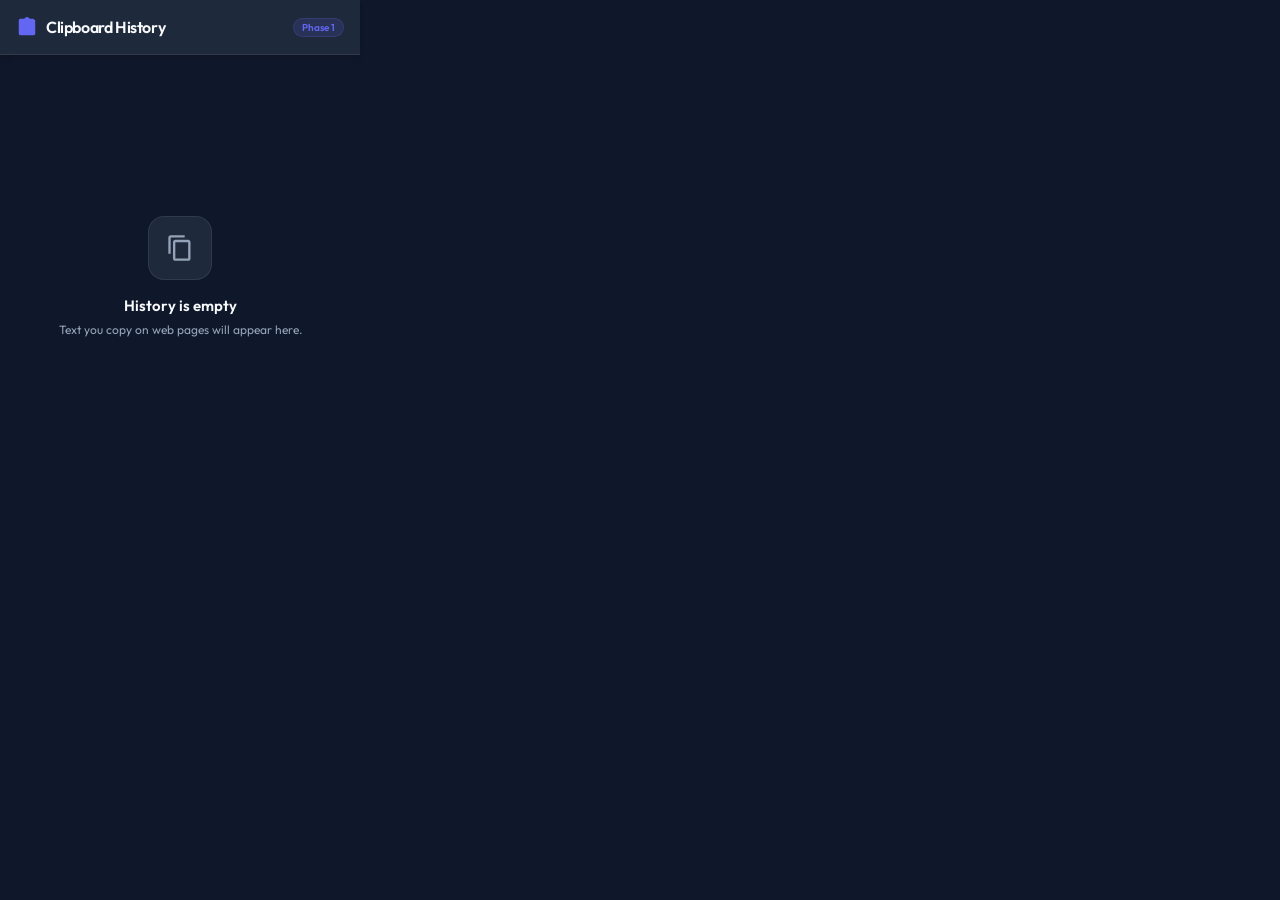
==== popup/popup.html @ 44d705e6 "initial commit" ====
<!DOCTYPE html>
<html lang="en">
<head>
  <meta charset="UTF-8">
  <meta name="viewport" content="width=device-width, initial-scale=1.0">
  <title>Clipboard History</title>
  <link rel="preconnect" href="https://fonts.googleapis.com">
  <link rel="preconnect" href="https://fonts.gstatic.com" crossorigin>
  <link href="https://fonts.googleapis.com/css2?family=Outfit:wght@300;400;500;600;700&display=swap" rel="stylesheet">
  <link rel="stylesheet" href="popup.css">
</head>
<body>
  <div class="app-container">
    <header class="app-header">
      <div class="logo-area">
        <svg class="header-icon" viewBox="0 0 24 24" fill="none" xmlns="http://www.w3.org/2000/svg">
          <path d="M19 3H14.82C14.4 1.84 13.3 1 12 1C10.7 1 9.6 1.84 9.18 3H5C3.9 3 3 3.9 3 5V19C3 20.1 3.9 21 5 21H19C20.1 21 21 20.1 21 19V5C21 3.9 20.1 3H19ZM12 3C12.55 3 13 3.45 13 4C13 4.55 12.55 5 12 5C11.45 5 11 4.55 11 4C11 3.45 11.45 3 12 3ZM19 19H5V5H7V7H17V5H19V19Z" fill="currentColor"/>
        </svg>
        <h1>Clipboard History</h1>
      </div>
      <span class="badge">Phase 1</span>
    </header>

    <main class="app-main">
      <div id="empty-state" class="empty-state">
        <div class="empty-icon-container">
          <svg class="empty-icon" viewBox="0 0 24 24" fill="none" xmlns="http://www.w3.org/2000/svg">
            <path d="M16 1H4C2.9 1 2 1.9 2 3V17H4V3H16V1ZM19 5H8C6.9 5 6 5.9 6 7V21C6 22.1 6.9 23 8 23H19C20.1 23 21 22.1 21 21V7C21 5.9 20.1 5 19 5ZM19 21H8V7H19V21Z" fill="currentColor"/>
          </svg>
        </div>
        <p class="empty-title">History is empty</p>
        <p class="empty-subtitle">Text you copy on web pages will appear here.</p>
      </div>

      <ul id="history-list" class="history-list">
        <!-- Dynamic items will be inserted here -->
      </ul>
    </main>
  </div>

  <script src="../scripts/storage.js"></script>
  <script src="popup.js"></script>
</body>
</html>
---- popup/popup.css ----
:root {
  --bg-primary: #0f172a;
  --bg-secondary: #1e293b;
  --bg-card: #1e293b;
  --bg-card-hover: #334155;
  --border-color: rgba(255, 255, 255, 0.08);
  --text-primary: #f8fafc;
  --text-secondary: #94a3b8;
  --primary-color: #6366f1;
  --primary-glow: rgba(99, 102, 241, 0.15);
  --danger-color: #f43f5e;
  --danger-glow: rgba(244, 63, 94, 0.15);
  --font-sans: 'Outfit', -apple-system, BlinkMacSystemFont, "Segoe UI", Roboto, sans-serif;
  --transition-fast: 0.2s cubic-bezier(0.4, 0, 0.2, 1);
  --transition-normal: 0.3s cubic-bezier(0.4, 0, 0.2, 1);
}

* {
  box-sizing: border-box;
  margin: 0;
  padding: 0;
}

body {
  width: 360px;
  height: 500px;
  background-color: var(--bg-primary);
  color: var(--text-primary);
  font-family: var(--font-sans);
  overflow: hidden;
}

.app-container {
  display: flex;
  flex-direction: column;
  height: 100%;
}

/* Header Styling */
.app-header {
  display: flex;
  align-items: center;
  justify-content: space-between;
  padding: 16px;
  background-color: var(--bg-secondary);
  border-bottom: 1px solid var(--border-color);
  box-shadow: 0 4px 6px -1px rgba(0, 0, 0, 0.1), 0 2px 4px -2px rgba(0, 0, 0, 0.1);
}

.logo-area {
  display: flex;
  align-items: center;
  gap: 8px;
}

.header-icon {
  width: 22px;
  height: 22px;
  color: var(--primary-color);
}

.app-header h1 {
  font-size: 16px;
  font-weight: 600;
  letter-spacing: -0.025em;
  color: var(--text-primary);
}

.badge {
  font-size: 10px;
  font-weight: 600;
  background-color: var(--primary-glow);
  color: var(--primary-color);
  padding: 2px 8px;
  border-radius: 9999px;
  border: 1px solid rgba(99, 102, 241, 0.2);
}

/* Main Area */
.app-main {
  flex: 1;
  overflow-y: auto;
  padding: 16px;
  position: relative;
}

/* Custom Scrollbar */
.app-main::-webkit-scrollbar {
  width: 6px;
}

.app-main::-webkit-scrollbar-track {
  background: transparent;
}

.app-main::-webkit-scrollbar-thumb {
  background: var(--bg-card-hover);
  border-radius: 9999px;
}

.app-main::-webkit-scrollbar-thumb:hover {
  background: var(--primary-color);
}

/* Empty State */
.empty-state {
  display: flex;
  flex-direction: column;
  align-items: center;
  justify-content: center;
  height: 100%;
  text-align: center;
  padding: 24px;
}

.empty-icon-container {
  width: 64px;
  height: 64px;
  border-radius: 16px;
  background: var(--bg-secondary);
  display: flex;
  align-items: center;
  justify-content: center;
  margin-bottom: 16px;
  border: 1px solid var(--border-color);
}

.empty-icon {
  width: 28px;
  height: 28px;
  color: var(--text-secondary);
}

.empty-title {
  font-size: 15px;
  font-weight: 600;
  margin-bottom: 6px;
  color: var(--text-primary);
}

.empty-subtitle {
  font-size: 12px;
  color: var(--text-secondary);
  line-height: 1.5;
}

/* History List & Items */
.history-list {
  list-style: none;
  display: flex;
  flex-direction: column;
  gap: 12px;
}

.history-item {
  background-color: var(--bg-card);
  border: 1px solid var(--border-color);
  border-radius: 12px;
  padding: 12px;
  display: flex;
  flex-direction: column;
  gap: 10px;
  transition: transform var(--transition-fast), border-color var(--transition-fast), box-shadow var(--transition-fast);
}

.history-item:hover {
  transform: translateY(-2px);
  border-color: rgba(99, 102, 241, 0.3);
  box-shadow: 0 4px 12px rgba(0, 0, 0, 0.2);
}

.item-content {
  font-size: 13.5px;
  line-height: 1.5;
  color: var(--text-primary);
  white-space: pre-wrap;
  word-break: break-word;
  max-height: 120px;
  overflow-y: auto;
  padding-right: 4px;
}

/* Small custom scrollbar for text cards if they overflow */
.item-content::-webkit-scrollbar {
  width: 4px;
}

.item-content::-webkit-scrollbar-track {
  background: transparent;
}

.item-content::-webkit-scrollbar-thumb {
  background: rgba(255, 255, 255, 0.1);
  border-radius: 9999px;
}

/* Action Buttons */
.item-actions {
  display: flex;
  align-items: center;
  justify-content: flex-end;
  gap: 8px;
  border-top: 1px solid var(--border-color);
  padding-top: 8px;
}

.btn {
  font-family: var(--font-sans);
  font-size: 12px;
  font-weight: 500;
  padding: 6px 12px;
  border-radius: 6px;
  border: none;
  cursor: pointer;
  display: inline-flex;
  align-items: center;
  gap: 4px;
  transition: background-color var(--transition-fast), color var(--transition-fast), box-shadow var(--transition-fast);
}

.btn-copy {
  background-color: var(--primary-glow);
  color: var(--primary-color);
  border: 1px solid rgba(99, 102, 241, 0.1);
}

.btn-copy:hover {
  background-color: var(--primary-color);
  color: white;
  box-shadow: 0 0 8px var(--primary-color);
}

.btn-delete {
  background-color: var(--danger-glow);
  color: var(--danger-color);
  border: 1px solid rgba(244, 63, 94, 0.1);
}

.btn-delete:hover {
  background-color: var(--danger-color);
  color: white;
  box-shadow: 0 0 8px var(--danger-color);
}

.btn svg {
  width: 14px;
  height: 14px;
}
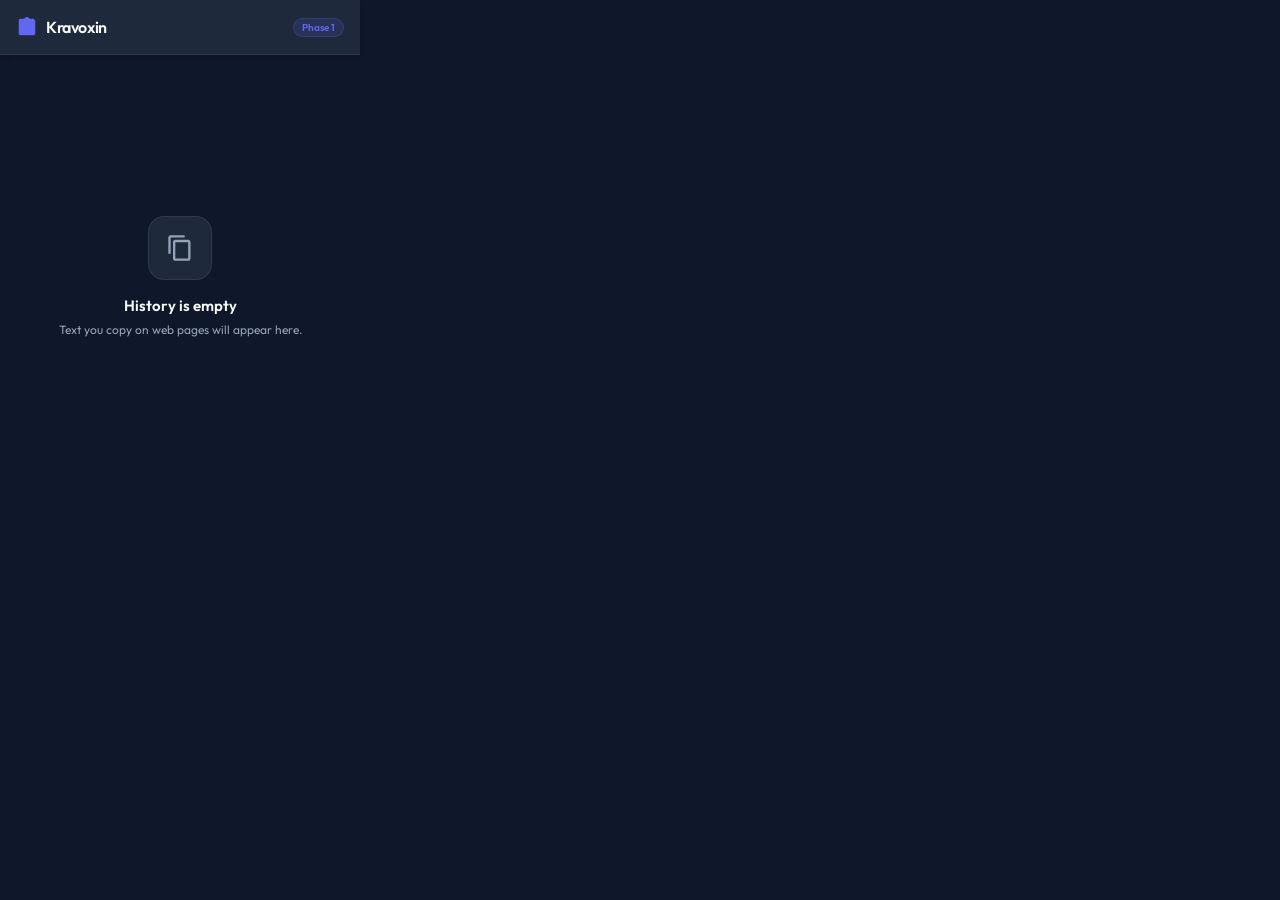
==== commit c9dd2676: "Rename extension references from "Clipboard History" to "Kravoxin"" ====
--- a/popup/popup.html
+++ b/popup/popup.html
@@ -3,7 +3,7 @@
 <head>
   <meta charset="UTF-8">
   <meta name="viewport" content="width=device-width, initial-scale=1.0">
-  <title>Clipboard History</title>
+  <title>Kravoxin</title>
   <link rel="preconnect" href="https://fonts.googleapis.com">
   <link rel="preconnect" href="https://fonts.gstatic.com" crossorigin>
   <link href="https://fonts.googleapis.com/css2?family=Outfit:wght@300;400;500;600;700&display=swap" rel="stylesheet">
@@ -16,7 +16,7 @@
         <svg class="header-icon" viewBox="0 0 24 24" fill="none" xmlns="http://www.w3.org/2000/svg">
           <path d="M19 3H14.82C14.4 1.84 13.3 1 12 1C10.7 1 9.6 1.84 9.18 3H5C3.9 3 3 3.9 3 5V19C3 20.1 3.9 21 5 21H19C20.1 21 21 20.1 21 19V5C21 3.9 20.1 3H19ZM12 3C12.55 3 13 3.45 13 4C13 4.55 12.55 5 12 5C11.45 5 11 4.55 11 4C11 3.45 11.45 3 12 3ZM19 19H5V5H7V7H17V5H19V19Z" fill="currentColor"/>
         </svg>
-        <h1>Clipboard History</h1>
+        <h1>Kravoxin</h1>
       </div>
       <span class="badge">Phase 1</span>
     </header>
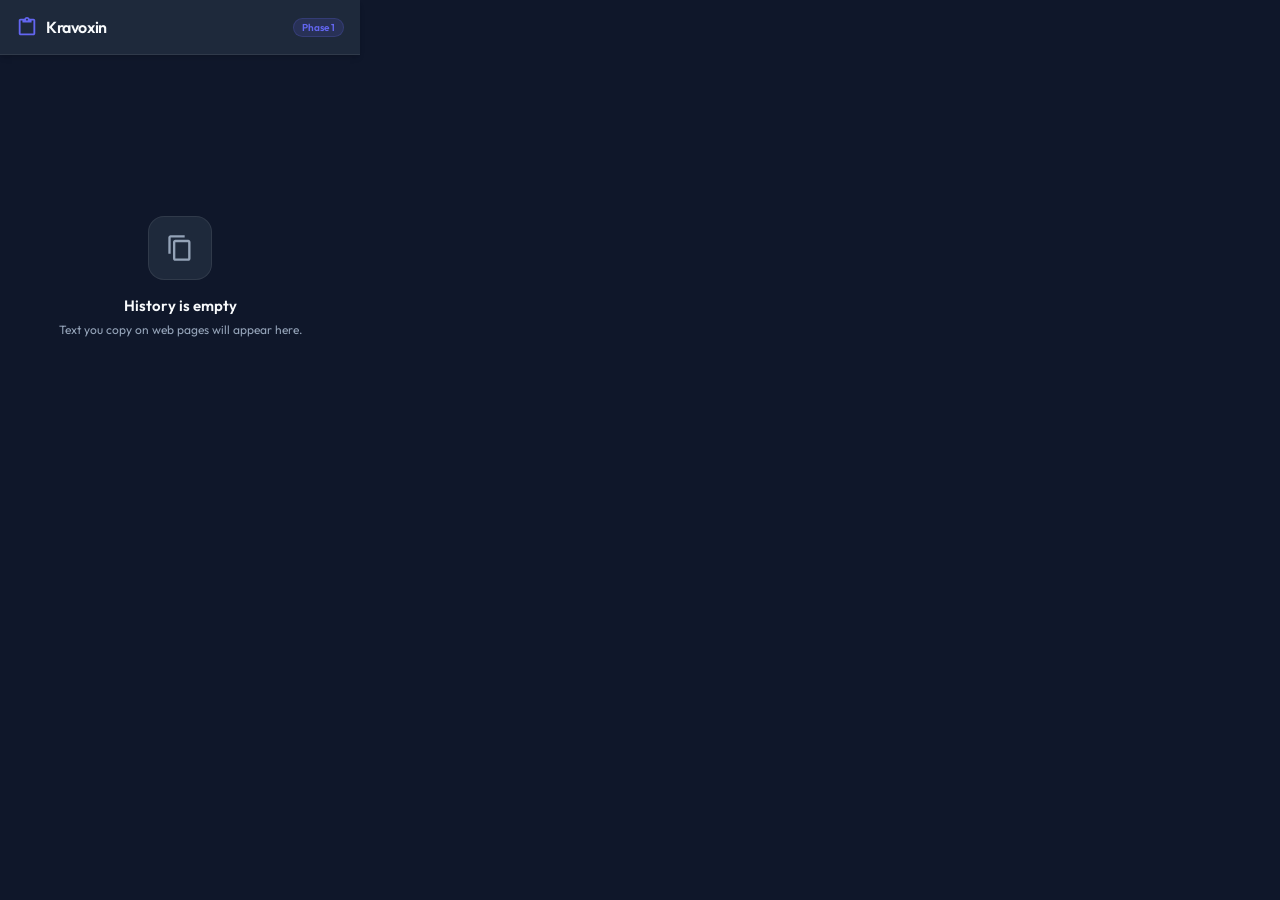
==== commit 7f3e66b1: "Fix SVG path for header icon in popup.html" ====
--- a/popup/popup.html
+++ b/popup/popup.html
@@ -14,7 +14,7 @@
     <header class="app-header">
       <div class="logo-area">
         <svg class="header-icon" viewBox="0 0 24 24" fill="none" xmlns="http://www.w3.org/2000/svg">
-          <path d="M19 3H14.82C14.4 1.84 13.3 1 12 1C10.7 1 9.6 1.84 9.18 3H5C3.9 3 3 3.9 3 5V19C3 20.1 3.9 21 5 21H19C20.1 21 21 20.1 21 19V5C21 3.9 20.1 3H19ZM12 3C12.55 3 13 3.45 13 4C13 4.55 12.55 5 12 5C11.45 5 11 4.55 11 4C11 3.45 11.45 3 12 3ZM19 19H5V5H7V7H17V5H19V19Z" fill="currentColor"/>
+          <path d="M19 3H14.82C14.4 1.84 13.3 1 12 1C10.7 1 9.6 1.84 9.18 3H5C3.9 3 3 3.9 3 5V19C3 20.1 3.9 21 5 21H19C20.1 21 21 20.1 21 19V5C21 3.9 20.1 3 19 3ZM12 3C12.55 3 13 3.45 13 4C13 4.55 12.55 5 12 5C11.45 5 11 4.55 11 4C11 3.45 11.45 3 12 3ZM19 19H5V5H7V7H17V5H19V19Z" fill="currentColor"/>
         </svg>
         <h1>Kravoxin</h1>
       </div>
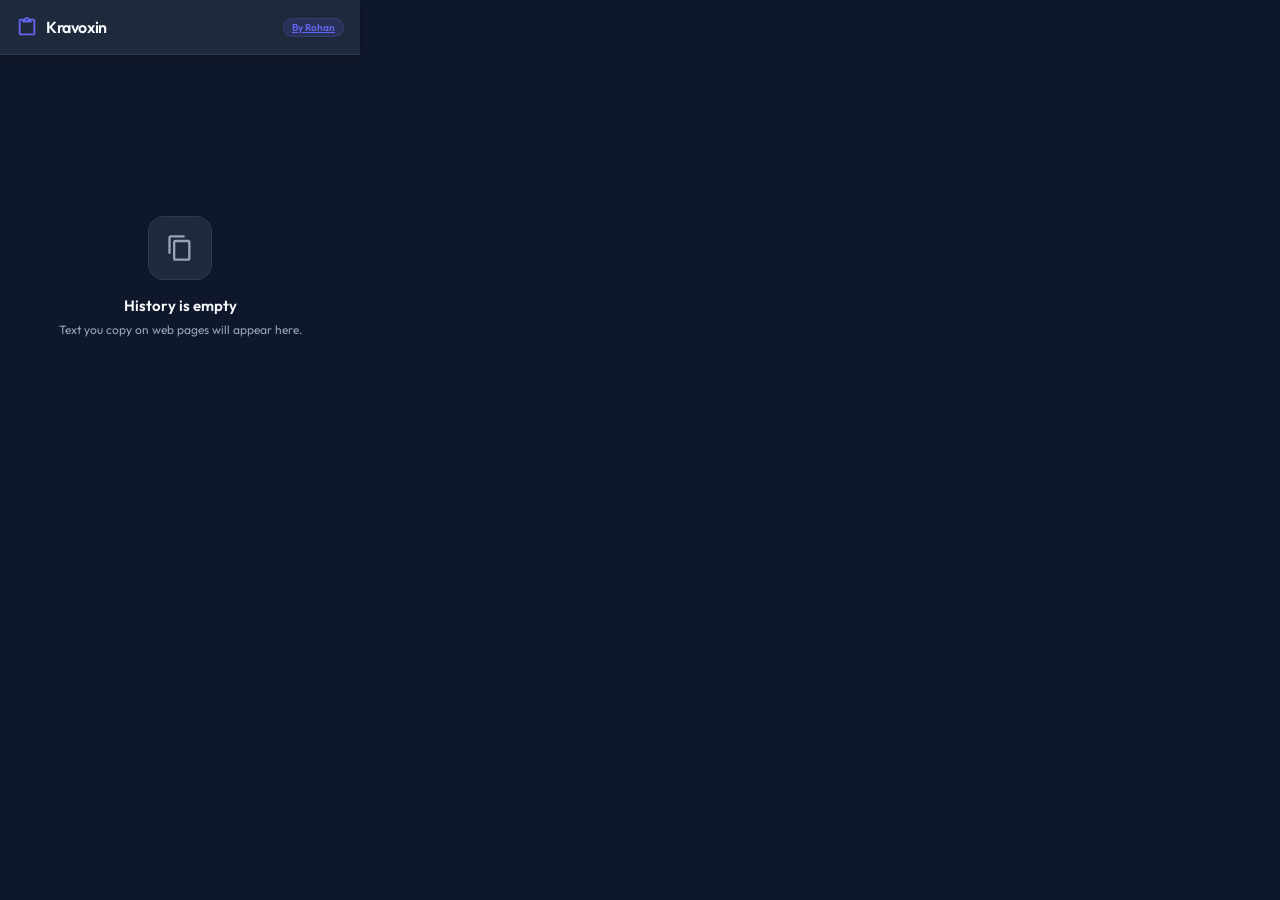
==== commit a154f41c: "add my link to extension" ====
--- a/popup/popup.html
+++ b/popup/popup.html
@@ -18,7 +18,7 @@
         </svg>
         <h1>Kravoxin</h1>
       </div>
-      <span class="badge">Phase 1</span>
+      <a href="https://rohan-mirjankar.carrd.co/" target="_blank" class="badge">By Rohan</a>
     </header>
 
     <main class="app-main">
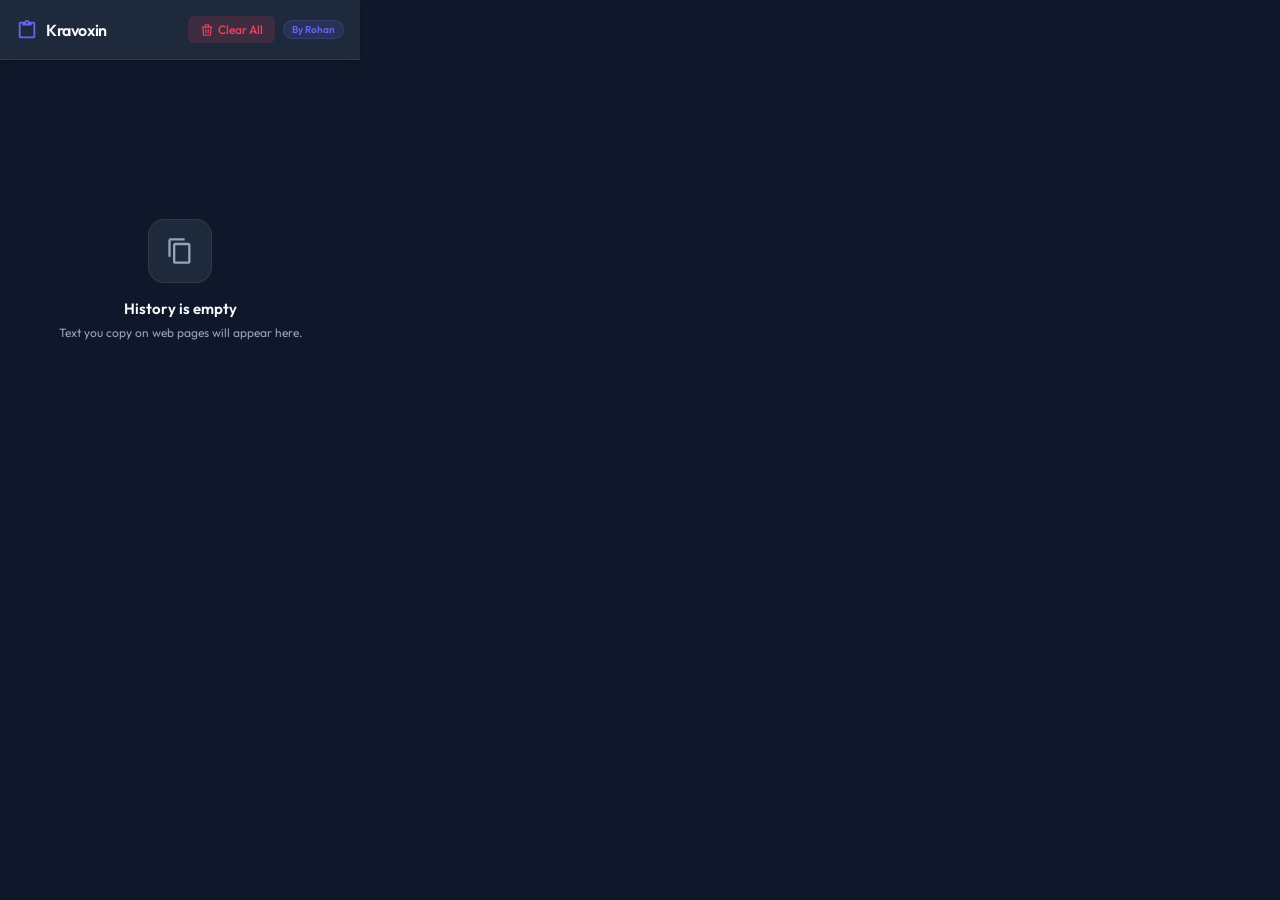
==== commit d2ec4e8c: "clear all button and functionality" ====
--- a/popup/popup.html
+++ b/popup/popup.html
@@ -18,7 +18,15 @@
         </svg>
         <h1>Kravoxin</h1>
       </div>
-      <a href="https://rohan-mirjankar.carrd.co/" target="_blank" class="badge">By Rohan</a>
+      <div class="header-actions">
+        <button id="clear-all-btn" class="btn btn-clear-all" title="Clear all history">
+          <svg fill="none" stroke="currentColor" stroke-width="2" viewBox="0 0 24 24" xmlns="http://www.w3.org/2000/svg">
+            <path stroke-linecap="round" stroke-linejoin="round" d="M19 7l-.867 12.142A2 2 0 0116.138 21H7.862a2 2 0 01-1.995-1.858L5 7m5 4v6m4-6v6m1-10V4a1 1 0 00-1-1h-4a1 1 0 00-1 1v3M4 7h16"></path>
+          </svg>
+          <span>Clear All</span>
+        </button>
+        <a href="https://rohan-mirjankar.carrd.co/" target="_blank" class="badge">By Rohan</a>
+      </div>
     </header>
 
     <main class="app-main">
--- a/popup/popup.css
+++ b/popup/popup.css
@@ -74,7 +74,29 @@
   padding: 2px 8px;
   border-radius: 9999px;
   border: 1px solid rgba(99, 102, 241, 0.2);
-}
+  text-decoration: none;
+}
+
+.header-actions {
+  display: flex;
+  align-items: center;
+  gap: 8px;
+}
+
+.btn-clear-all {
+  padding: 4px 8px;
+  font-size: 11px;
+  background-color: var(--danger-glow);
+  color: var(--danger-color);
+  border: 1px solid rgba(244, 63, 94, 0.2);
+}
+
+.btn-clear-all:hover {
+  background-color: var(--danger-color);
+  color: #ffffff;
+  box-shadow: 0 0 8px var(--danger-glow);
+}
+
 
 /* Main Area */
 .app-main {
